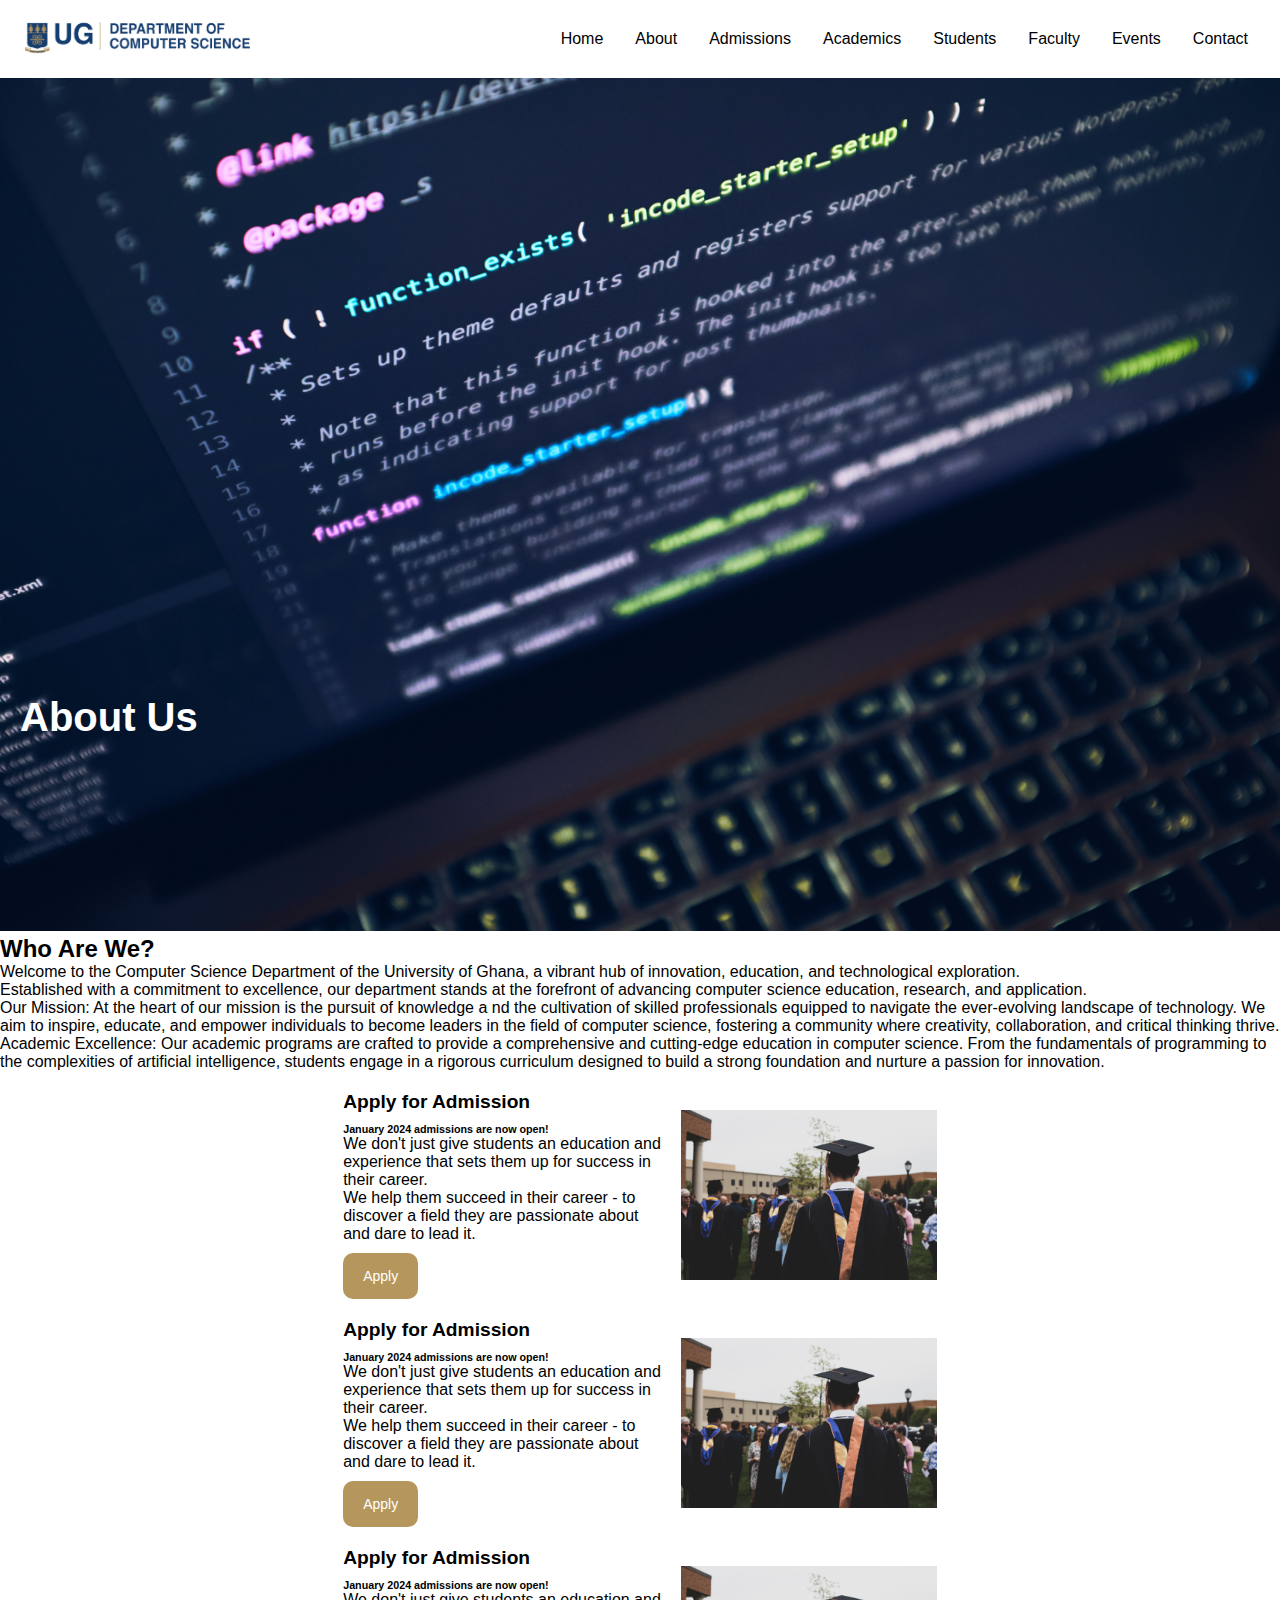
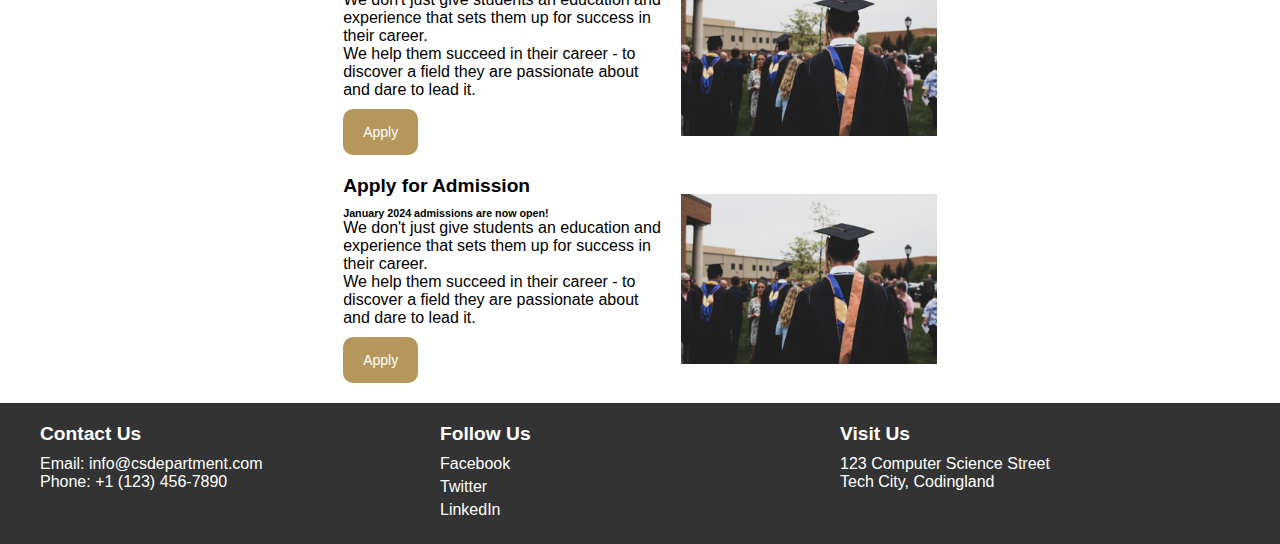
==== about.html @ 45c0fa1b "Added files" ====
<!DOCTYPE html>
<html lang="en">
<head>
    <meta charset="UTF-8">
    <meta name="viewport" content="width=device-width, initial-scale=1.0">
    <title>UG | Department of Computer Science</title>
    <link rel="stylesheet" href="about.css">
</head>
<body>
    <header>
        <div class="department-logo">
            <img src="/Images/comScience_logo (1).png" alt="Department logo" class="logo">
        </div>
        <nav>
           <div class="nav-items">
                <ul class="nav-links">
                    <li><a href="index.html">Home</a></li>
                    <li><a href="about.html">About</a></li>
                    <li><a href="#">Admissions</a></li>
                    <li><a href="#">Academics</a></li>
                    <li><a href="#">Students</a></li>
                    <li><a href="#">Faculty</a></li>
                    <li><a href="#">Events</a></li>
                    <li><a href="#">Contact</a></li>
                </ul>
            </div>
        </nav>
</header>
<!--Hero Section Begins-->
<section class="hero">
    <div class="hero-image">
        <img src="Images/luca-bravo-XJXWbfSo2f0-unsplash.jpg" alt="">
    </div>
    <div class="hero-text">
        <h3>About Us</h3>
    </div>
</section>
 <!--Hero Section Ends-->

 <div class="after-hero-text">
    <h2>Who Are We?</h2>
    <p>
        Welcome to the Computer Science Department of the University of Ghana, 
        a vibrant hub of innovation, education, and technological exploration. <br>
        Established with a commitment to excellence, our department stands 
        at the forefront of advancing computer science education, research, 
        and application. <br>

        Our Mission:
        At the heart of our mission is 
        the pursuit of knowledge a
        nd the cultivation of skilled
        professionals equipped to navigate the ever-evolving landscape
         of technology. We aim to inspire, educate, and empower individuals
        to become leaders in the field of computer science, fostering a community
        where creativity, collaboration, and critical thinking thrive.

        Academic Excellence:

        Our academic programs are crafted to provide a comprehensive and cutting-edge 
        education in computer science. From the fundamentals of programming to the 
        complexities of artificial intelligence, students engage in a rigorous curriculum 
        designed to build a strong foundation and nurture a passion for innovation.
    </p>
 </div>

 <!--Admission Section Begins-->
 <section class="admission">
    <div class="flex-container">
        <div>
            <h3>Apply for Admission</h3>
            <h6>January 2024 admissions are now open!</h6>
            <p>We don't just give students an education and <br>
                experience that sets them up for success in <br>
                their career. <br>
                We help them succeed in their career - to <br>
                discover a field they are passionate about <br>
                and dare to lead it.</p>
            <button>Apply</button>
        </div>
        <img src="Images/charles-deloye-2RouMSg9Rnw-unsplash.jpg" alt="" class="flex-image"/>
    </div>   
</section>

<section class="admission">
    <div class="flex-container">
        <div>
            <h3>Apply for Admission</h3>
            <h6>January 2024 admissions are now open!</h6>
            <p>We don't just give students an education and <br>
                experience that sets them up for success in <br>
                their career. <br>
                We help them succeed in their career - to <br>
                discover a field they are passionate about <br>
                and dare to lead it.</p>
            <button>Apply</button>
        </div>
        <img src="Images/charles-deloye-2RouMSg9Rnw-unsplash.jpg" alt="" class="flex-image"/>
    </div>   
</section>

<section class="admission">
    <div class="flex-container">
        <div>
            <h3>Apply for Admission</h3>
            <h6>January 2024 admissions are now open!</h6>
            <p>We don't just give students an education and <br>
                experience that sets them up for success in <br>
                their career. <br>
                We help them succeed in their career - to <br>
                discover a field they are passionate about <br>
                and dare to lead it.</p>
            <button>Apply</button>
        </div>
        <img src="Images/charles-deloye-2RouMSg9Rnw-unsplash.jpg" alt="" class="flex-image"/>
    </div>   
</section>

<section class="admission">
    <div class="flex-container">
        <div>
            <h3>Apply for Admission</h3>
            <h6>January 2024 admissions are now open!</h6>
            <p>We don't just give students an education and <br>
                experience that sets them up for success in <br>
                their career. <br>
                We help them succeed in their career - to <br>
                discover a field they are passionate about <br>
                and dare to lead it.</p>
            <button>Apply</button>
        </div>
        <img src="Images/charles-deloye-2RouMSg9Rnw-unsplash.jpg" alt="" class="flex-image"/>
    </div>   
</section>













 <footer>
    <div class="footer-container">
      <div class="contact-info">
        <h3>Contact Us</h3>
        <p>Email: info@csdepartment.com</p>
        <p>Phone: +1 (123) 456-7890</p>
      </div>
      <div class="social-media">
        <h3>Follow Us</h3>
        <a href="#" target="_blank">Facebook</a>
        <a href="#" target="_blank">Twitter</a>
        <a href="#" target="_blank">LinkedIn</a>
      </div>
      <div class="address">
        <h3>Visit Us</h3>
        <p>123 Computer Science Street</p>
        <p>Tech City, Codingland</p>
      </div>
    </div>
  </footer>
</body>
</html>
---- about.css ----
*{
    margin: 0;
    padding: 0;
    box-sizing: border-box;
    font-family: Verdana, Geneva, Tahoma, sans-serif;
}
header{
    color: #000;
    display: flex;
    justify-content: space-between;
    align-items: center;
    padding: 1em;
}
.department-logo img{
    height: auto;
    width: 250px;
}
nav{
    display: flex;
    align-items: center;
}
nav ul{
    list-style: none;
    display: flex;
    justify-content: space-between;
    align-items: center;
}
nav a{
    text-decoration:none;
    margin: 0 1em;
    color: #000;
}
nav a:hover{
    color: blue;
}

section.hero {
    text-align: center;
  }
  
  section.hero img {
    max-width: 100%;
    height: auto;
  }
  .hero-image{
    position: relative;
  }
  .hero-text{
    position: absolute;
    top: 75%;
    color: #fff;
    padding: 20px;
    text-align: left;
    text-align: center;
  }
  .hero-text h3{
   font-size: 40px;
   font-weight: bold;
  }
  .flex-container {
    display: flex;
    align-items: center;
    justify-content: center;
    width: 50%;
    margin: 20px auto;
  }
  
  .flex-image {
    max-width: 40%;
    margin-left: 20px;
  }
  .flex-container button{
    padding-top: 15px;
    padding-bottom: 15px;
    padding-left: 20px;
    padding-right: 20px;
    margin-top: 10px;
    border-radius: 10px;
    border: none;
    color: #fff;
    background-color: #B5975D;
    font-size: 14px;
  }


















  /*Footer Styling*/
  footer {
    background-color: #333;
    color: white;
    padding: 20px 0;
  }
  
  .footer-container {
    display: flex;
    justify-content: space-around;
    max-width: 1200px;
    margin: 0 auto;
  }
  
  .contact-info,
  .social-media,
  .address {
    flex: 1;
  }
  
  h3 {
    font-size: 1.2em;
    margin-bottom: 10px;
  }
  
  p {
    margin: 0;
  }
  
  a {
    text-decoration: none;
    color: white;
    display: block;
    margin: 5px 0;
  }
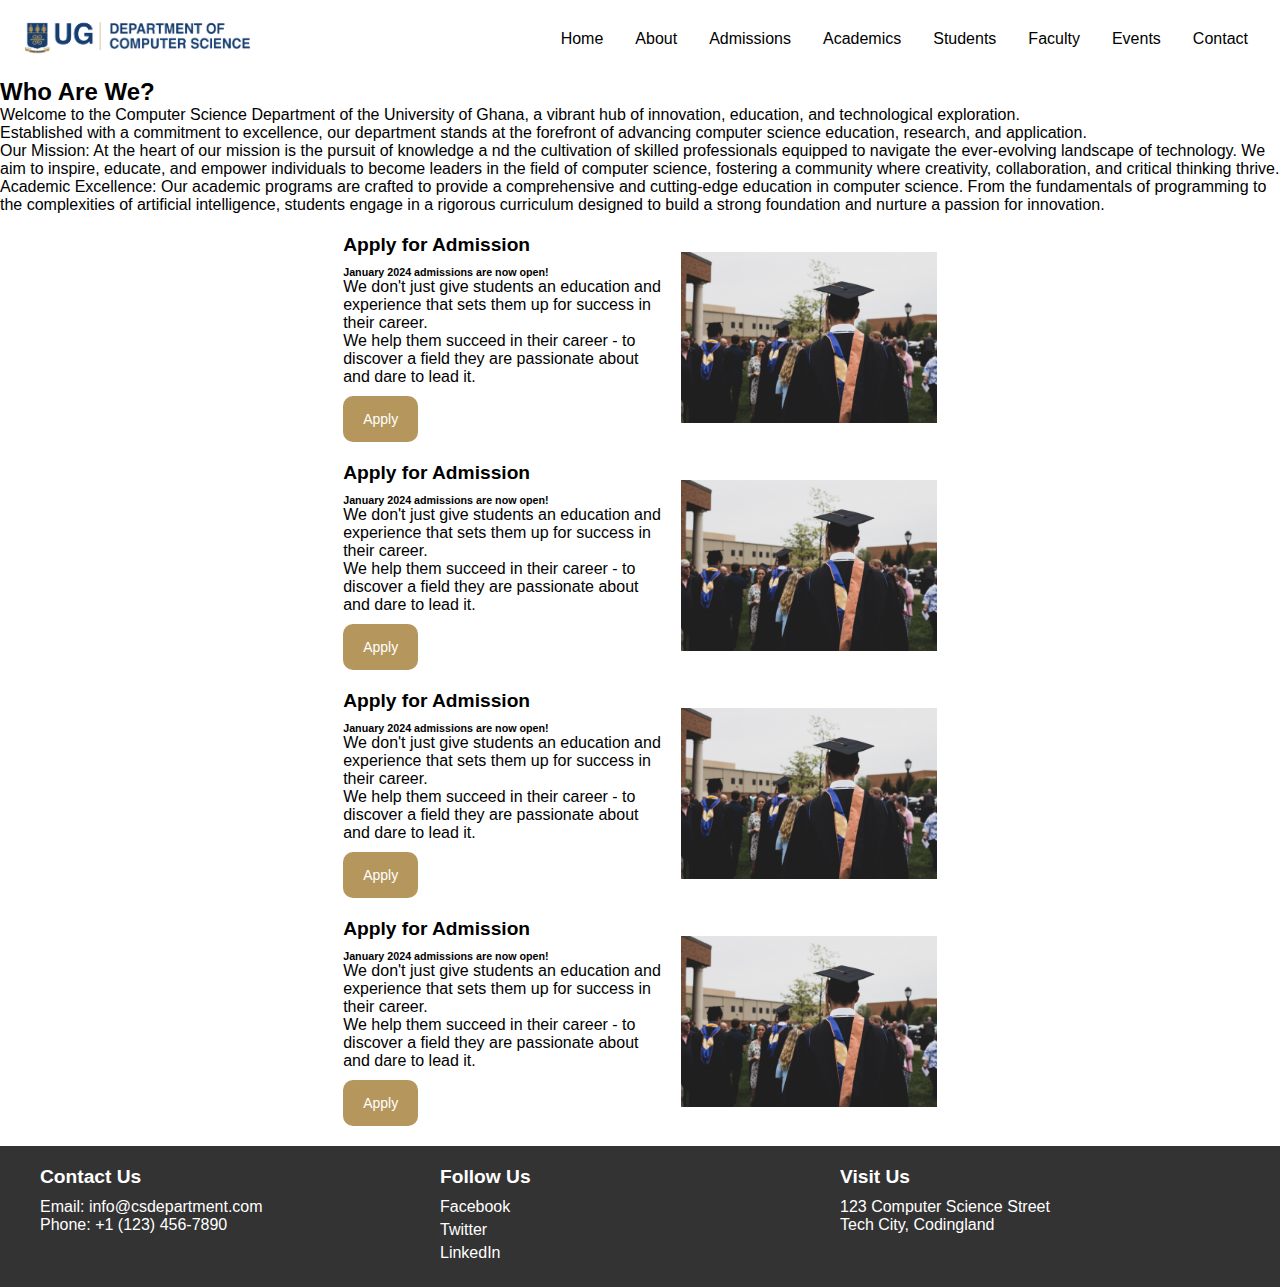
==== commit 958d56f5: "Added content" ====
--- a/about.html
+++ b/about.html
@@ -9,31 +9,31 @@
 <body>
     <header>
         <div class="department-logo">
-            <img src="/Images/comScience_logo (1).png" alt="Department logo" class="logo">
+            <img src="Images/comScience_logo (1).png" alt="Department logo" class="logo">
         </div>
         <nav>
            <div class="nav-items">
-                <ul class="nav-links">
-                    <li><a href="index.html">Home</a></li>
-                    <li><a href="about.html">About</a></li>
-                    <li><a href="#">Admissions</a></li>
-                    <li><a href="#">Academics</a></li>
-                    <li><a href="#">Students</a></li>
-                    <li><a href="#">Faculty</a></li>
-                    <li><a href="#">Events</a></li>
-                    <li><a href="#">Contact</a></li>
-                </ul>
+            <ul class="nav-links">
+                <li><a href="index.html">Home</a></li>
+                <li><a href="about.html">About</a></li>
+                <li><a href="admissions.html">Admissions</a></li>
+                <li><a href="Academics.html">Academics</a></li>
+                <li><a href="student.html">Students</a></li>
+                <li><a href="faculty.html">Faculty</a></li>
+                <li><a href="events.html">Events</a></li>
+                <li><a href="contact.html">Contact</a></li>
+            </ul>
             </div>
         </nav>
 </header>
 <!--Hero Section Begins-->
 <section class="hero">
-    <div class="hero-image">
-        <img src="Images/luca-bravo-XJXWbfSo2f0-unsplash.jpg" alt="">
-    </div>
-    <div class="hero-text">
-        <h3>About Us</h3>
-    </div>
+   <!--Hero Section Begins-->
+<div class="container">
+    <p class="hero-text">
+        Students
+    </p>
+</div>
 </section>
  <!--Hero Section Ends-->
 
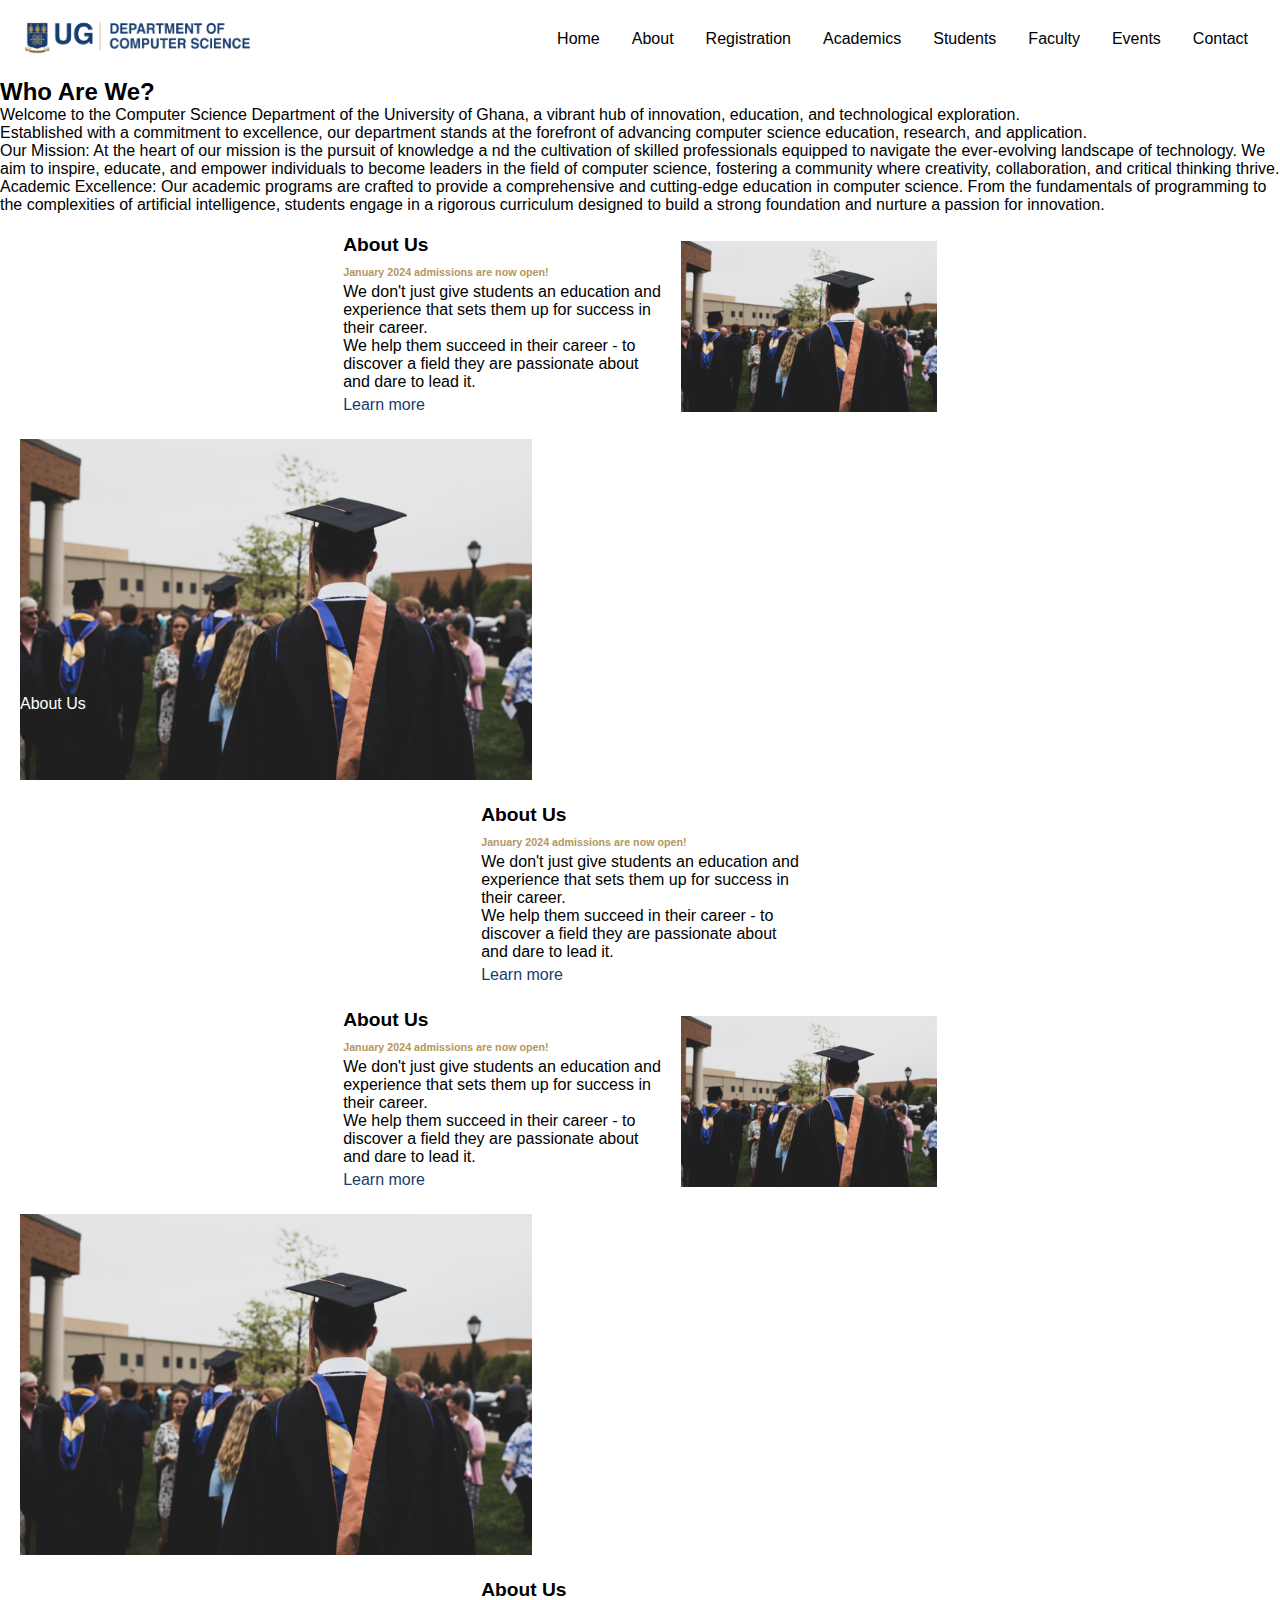
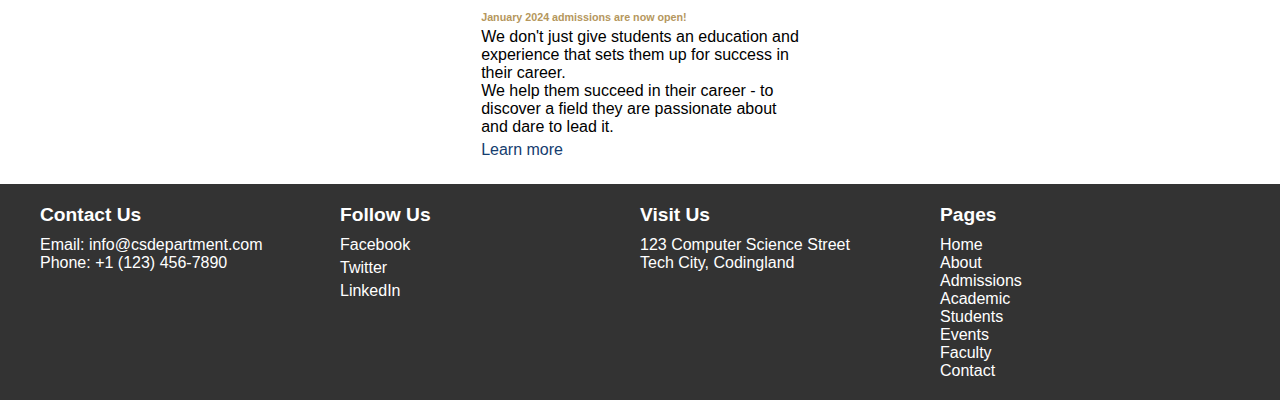
==== commit aafb4cdc: "Updated footer" ====
--- a/about.html
+++ b/about.html
@@ -16,7 +16,7 @@
             <ul class="nav-links">
                 <li><a href="index.html">Home</a></li>
                 <li><a href="about.html">About</a></li>
-                <li><a href="admissions.html">Admissions</a></li>
+                <li><a href="registration.html">Registration</a></li>
                 <li><a href="Academics.html">Academics</a></li>
                 <li><a href="student.html">Students</a></li>
                 <li><a href="faculty.html">Faculty</a></li>
@@ -31,7 +31,7 @@
    <!--Hero Section Begins-->
 <div class="container">
     <p class="hero-text">
-        Students
+        About Us
     </p>
 </div>
 </section>
@@ -65,72 +65,72 @@
  </div>
 
  <!--Admission Section Begins-->
- <section class="admission">
+ <section class="about-us">
     <div class="flex-container">
-        <div>
-            <h3>Apply for Admission</h3>
-            <h6>January 2024 admissions are now open!</h6>
-            <p>We don't just give students an education and <br>
-                experience that sets them up for success in <br>
-                their career. <br>
-                We help them succeed in their career - to <br>
-                discover a field they are passionate about <br>
-                and dare to lead it.</p>
-            <button>Apply</button>
-        </div>
-        <img src="Images/charles-deloye-2RouMSg9Rnw-unsplash.jpg" alt="" class="flex-image"/>
-    </div>   
+      <div class="">
+          <h3>About Us</h3>
+          <h6 style="color: #B5975D; padding-bottom: 5px;">January 2024 admissions are now open!</h6>
+          <p>We don't just give students an education and <br>
+            experience that sets them up for success in <br>
+            their career. <br>
+            We help them succeed in their career - to <br>
+            discover a field they are passionate about <br>
+            and dare to lead it.</p>
+          <a href="about.html" style="color: #153D6F;">Learn more</a>
+      </div>
+      <img src="Images/charles-deloye-2RouMSg9Rnw-unsplash.jpg" alt="" class="flex-image"/>
+  </div> 
 </section>
 
-<section class="admission">
+<section class="about-us">
+    <img src="Images/charles-deloye-2RouMSg9Rnw-unsplash.jpg" alt="" class="flex-image"/>
     <div class="flex-container">
-        <div>
-            <h3>Apply for Admission</h3>
-            <h6>January 2024 admissions are now open!</h6>
-            <p>We don't just give students an education and <br>
-                experience that sets them up for success in <br>
-                their career. <br>
-                We help them succeed in their career - to <br>
-                discover a field they are passionate about <br>
-                and dare to lead it.</p>
-            <button>Apply</button>
-        </div>
-        <img src="Images/charles-deloye-2RouMSg9Rnw-unsplash.jpg" alt="" class="flex-image"/>
-    </div>   
+      <div class="right-image">
+          <h3>About Us</h3>
+          <h6 style="color: #B5975D; padding-bottom: 5px;">January 2024 admissions are now open!</h6>
+          <p>We don't just give students an education and <br>
+            experience that sets them up for success in <br>
+            their career. <br>
+            We help them succeed in their career - to <br>
+            discover a field they are passionate about <br>
+            and dare to lead it.</p>
+          <a href="about.html" style="color: #153D6F;">Learn more</a>
+      </div>   
+  </div> 
 </section>
 
-<section class="admission">
+<section class="about-us">
     <div class="flex-container">
-        <div>
-            <h3>Apply for Admission</h3>
-            <h6>January 2024 admissions are now open!</h6>
-            <p>We don't just give students an education and <br>
-                experience that sets them up for success in <br>
-                their career. <br>
-                We help them succeed in their career - to <br>
-                discover a field they are passionate about <br>
-                and dare to lead it.</p>
-            <button>Apply</button>
-        </div>
-        <img src="Images/charles-deloye-2RouMSg9Rnw-unsplash.jpg" alt="" class="flex-image"/>
-    </div>   
+      <div class="right-image">
+          <h3>About Us</h3>
+          <h6 style="color: #B5975D; padding-bottom: 5px;">January 2024 admissions are now open!</h6>
+          <p>We don't just give students an education and <br>
+            experience that sets them up for success in <br>
+            their career. <br>
+            We help them succeed in their career - to <br>
+            discover a field they are passionate about <br>
+            and dare to lead it.</p>
+          <a href="about.html" style="color: #153D6F;">Learn more</a>
+      </div>
+      <img src="Images/charles-deloye-2RouMSg9Rnw-unsplash.jpg" alt="" class="flex-image"/>
+  </div> 
 </section>
 
-<section class="admission">
+<section class="about-us">
+    <img src="Images/charles-deloye-2RouMSg9Rnw-unsplash.jpg" alt="" class="flex-image"/>
     <div class="flex-container">
-        <div>
-            <h3>Apply for Admission</h3>
-            <h6>January 2024 admissions are now open!</h6>
-            <p>We don't just give students an education and <br>
-                experience that sets them up for success in <br>
-                their career. <br>
-                We help them succeed in their career - to <br>
-                discover a field they are passionate about <br>
-                and dare to lead it.</p>
-            <button>Apply</button>
-        </div>
-        <img src="Images/charles-deloye-2RouMSg9Rnw-unsplash.jpg" alt="" class="flex-image"/>
-    </div>   
+      <div class="right-image">
+          <h3>About Us</h3>
+          <h6 style="color: #B5975D; padding-bottom: 5px;">January 2024 admissions are now open!</h6>
+          <p>We don't just give students an education and <br>
+            experience that sets them up for success in <br>
+            their career. <br>
+            We help them succeed in their career - to <br>
+            discover a field they are passionate about <br>
+            and dare to lead it.</p>
+          <a href="about.html" style="color: #153D6F;">Learn more</a>
+      </div>
+  </div> 
 </section>
 
 
@@ -145,7 +145,7 @@
 
 
 
- <footer>
+<footer>
     <div class="footer-container">
       <div class="contact-info">
         <h3>Contact Us</h3>
@@ -163,6 +163,17 @@
         <p>123 Computer Science Street</p>
         <p>Tech City, Codingland</p>
       </div>
+      <div class="contact-info">
+        <h3>Pages</h3>
+        <p>Home</p>
+        <p>About</p>
+        <p>Admissions</p>
+        <p>Academic</p>
+        <p>Students</p>
+        <p>Events</p>
+        <p>Faculty</p>
+        <p>Contact</p>
+      </div>
     </div>
   </footer>
 </body>
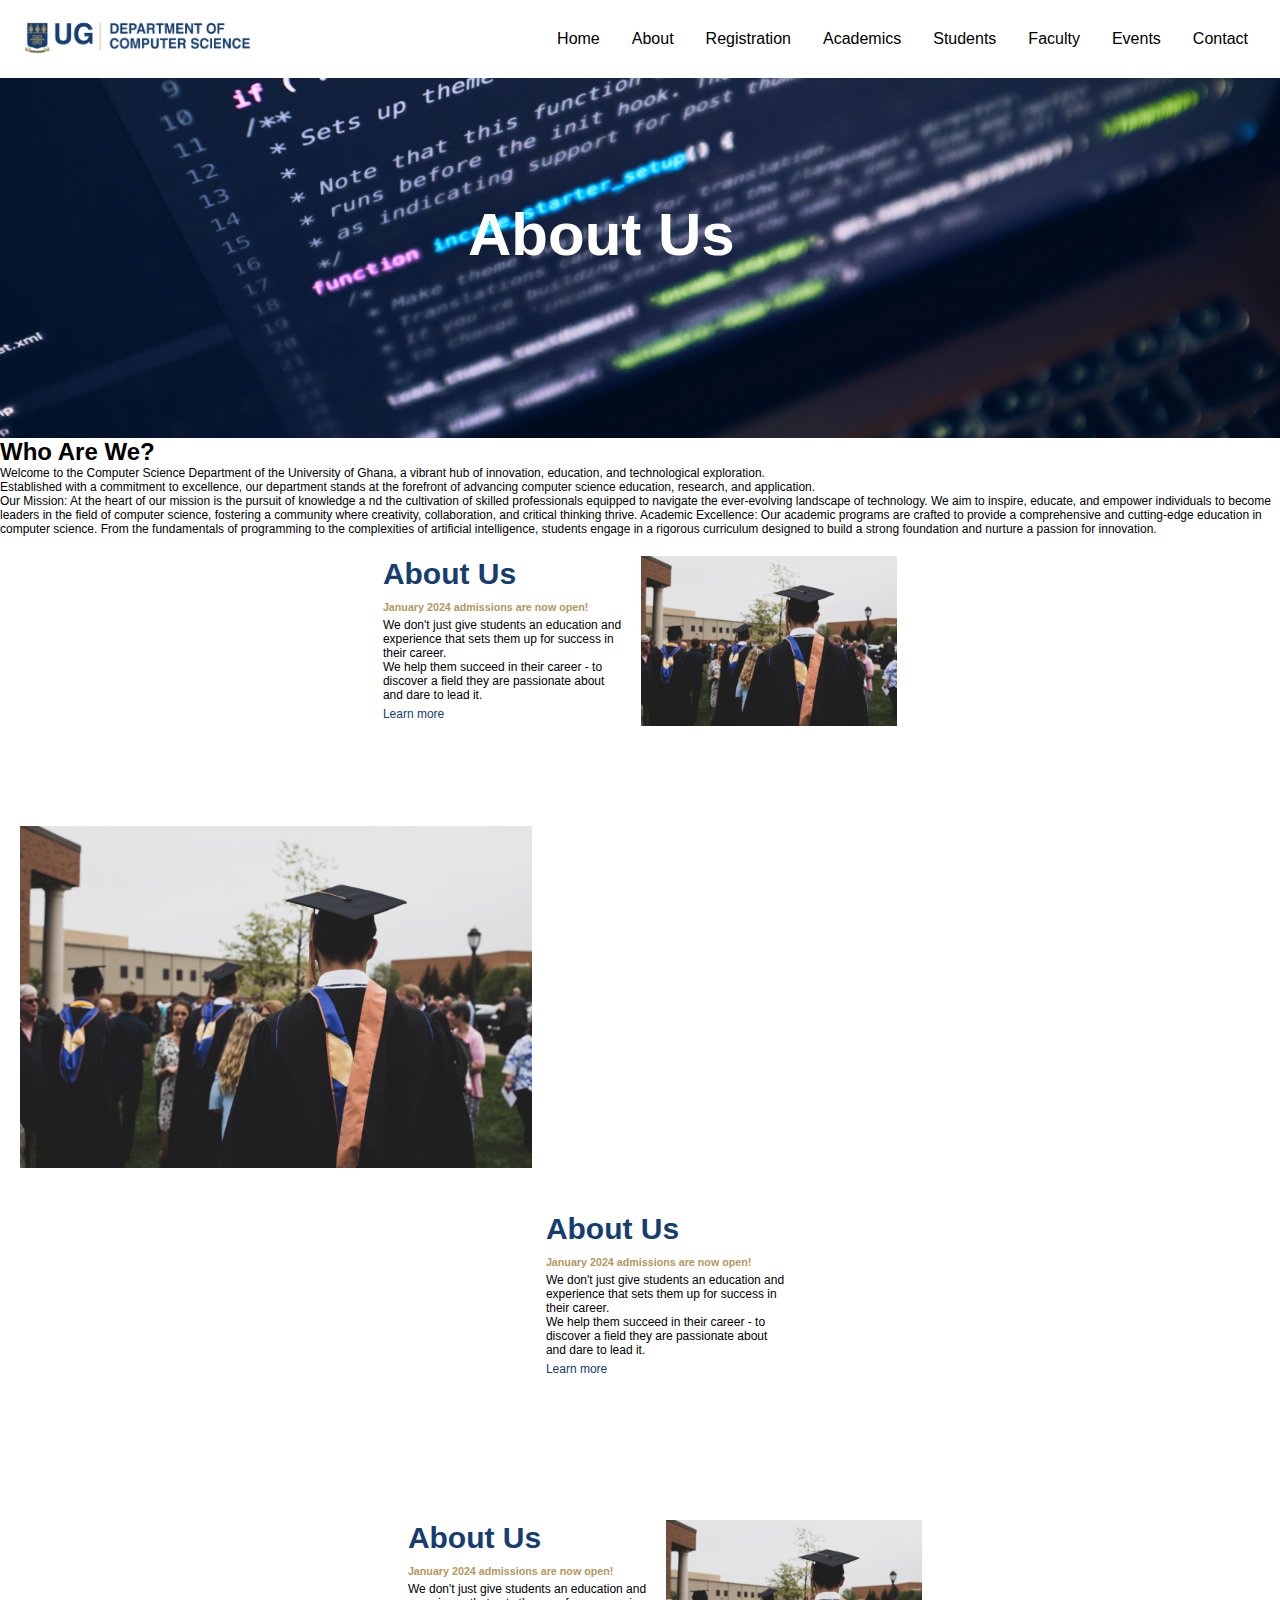
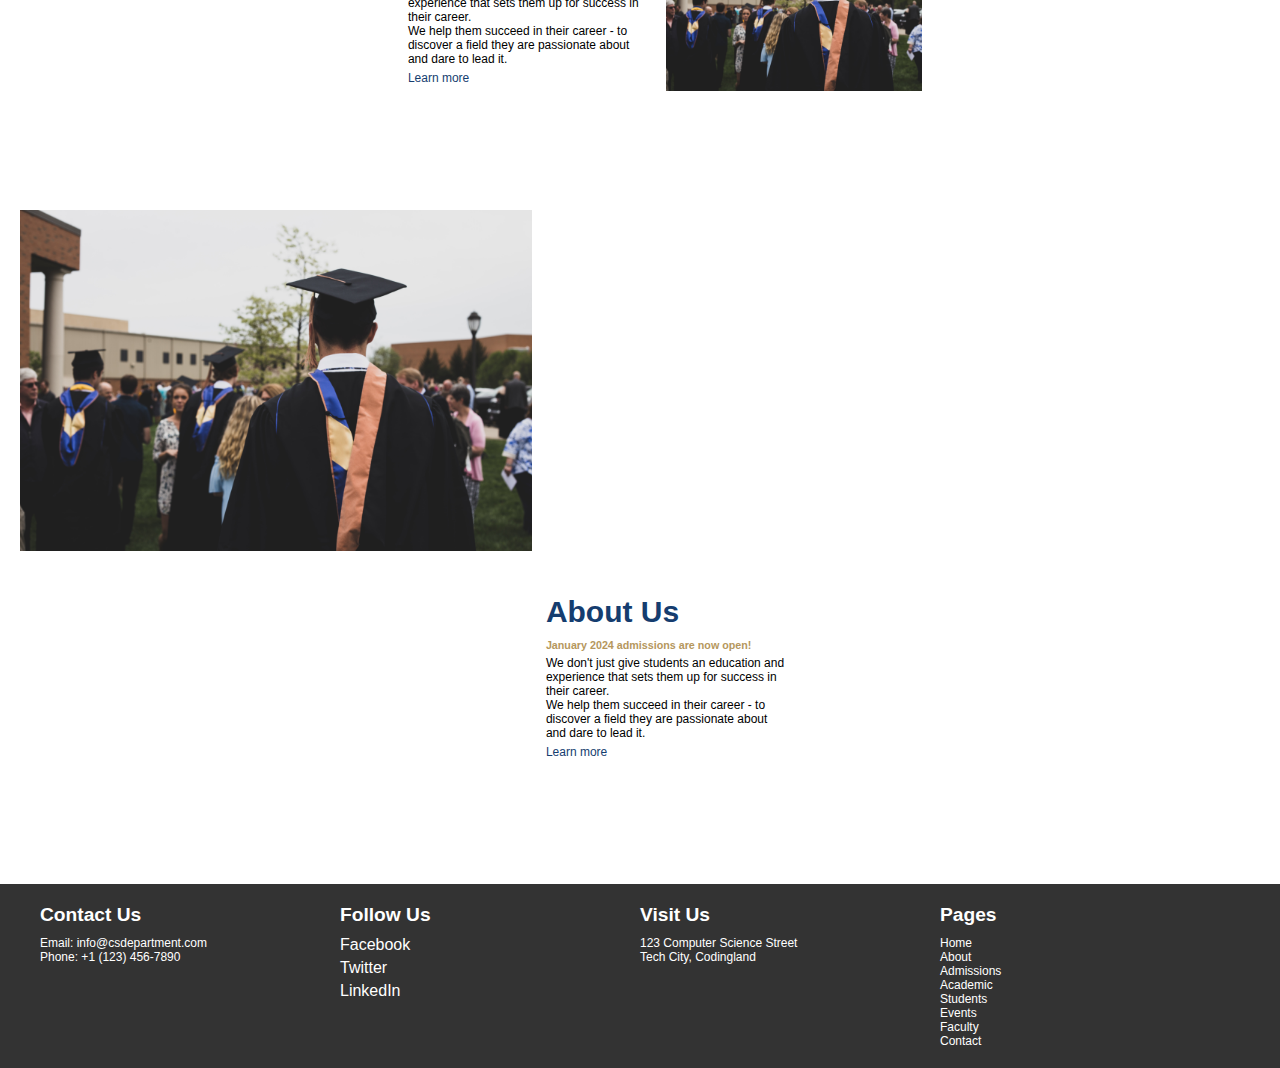
==== commit 0045273f: "Added logo to head tags" ====
--- a/about.html
+++ b/about.html
@@ -4,6 +4,7 @@
     <meta charset="UTF-8">
     <meta name="viewport" content="width=device-width, initial-scale=1.0">
     <title>UG | Department of Computer Science</title>
+    <link rel="icon" href="Images/ug-logo.png">
     <link rel="stylesheet" href="about.css">
 </head>
 <body>
--- a/about.css
+++ b/about.css
@@ -38,31 +38,68 @@
     text-align: center;
   }
   
-  section.hero img {
+  .container{
+    background-image: url(Images/luca-bravo-XJXWbfSo2f0-unsplash.jpg);
     max-width: 100%;
-    height: auto;
-  }
+    height: 40vh;
+    background-size: cover;
+    background-position: center;
+}
   .hero-image{
     position: relative;
   }
   .hero-text{
     position: absolute;
-    top: 75%;
+    top: 20%;
+    left: 35%;
     color: #fff;
     padding: 20px;
     text-align: left;
     text-align: center;
+    font-size: 60px;
+   font-weight: bold;
+   color: #fff;
   }
   .hero-text h3{
    font-size: 40px;
    font-weight: bold;
   }
+  .flex-container a{
+    color: #153D6F;
+    font-size: 12px;
+  }
+  .flex-container a:hover{
+    text-decoration: underline;
+    color: #B5975D;
+  }
+  .flex-container a{
+    color: #153D6F;
+    font-size: 12px;
+  }
+  .flex-container a:hover{
+    text-decoration: underline;
+    color: #B5975D;
+  }
+
   .flex-container {
     display: flex;
     align-items: center;
     justify-content: center;
     width: 50%;
     margin: 20px auto;
+    padding-bottom: 80px;
+  }
+  .flex-container h3{
+    color: #153D6F;
+    font-size: 30px;
+  }
+  .right-image{
+    margin-left: 50px;
+    margin-top: 20px;
+    margin-bottom: 20px;
+  }
+  p{
+    font-size: 12px;
   }
   
   .flex-image {
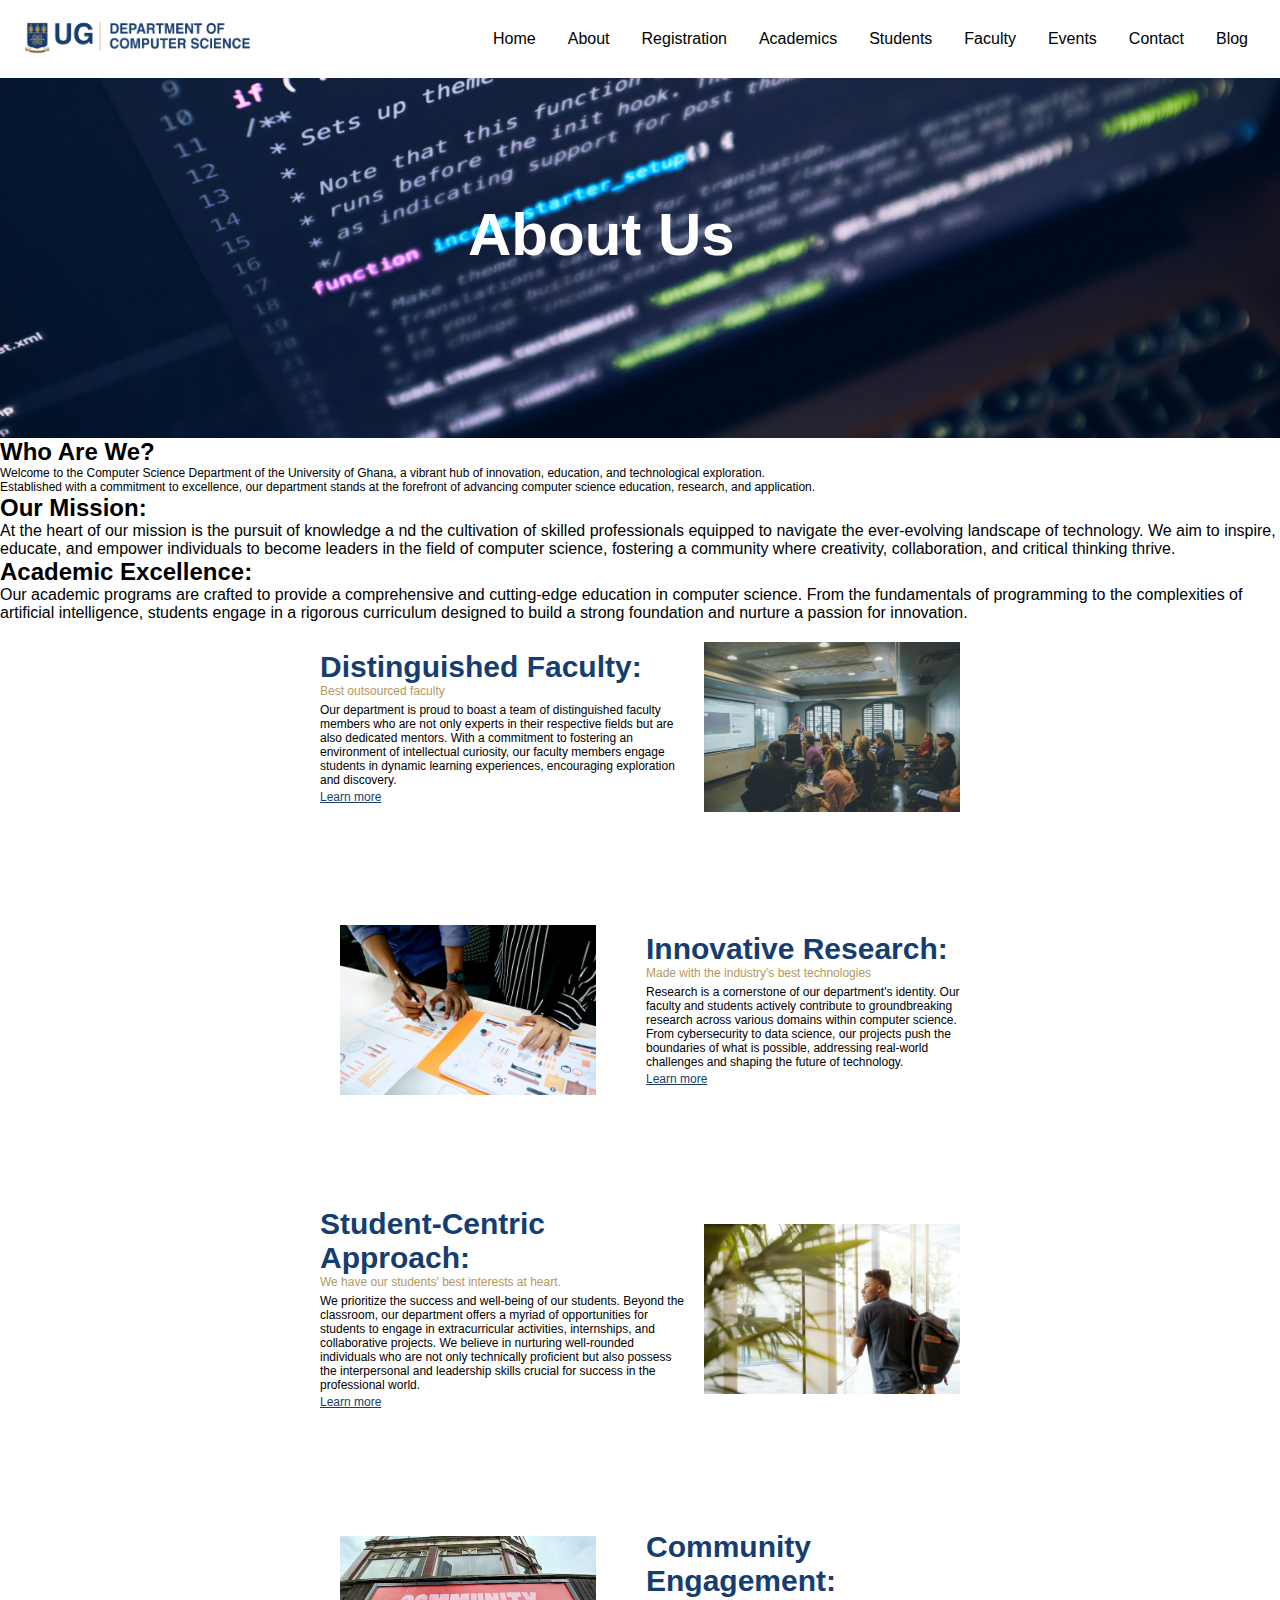
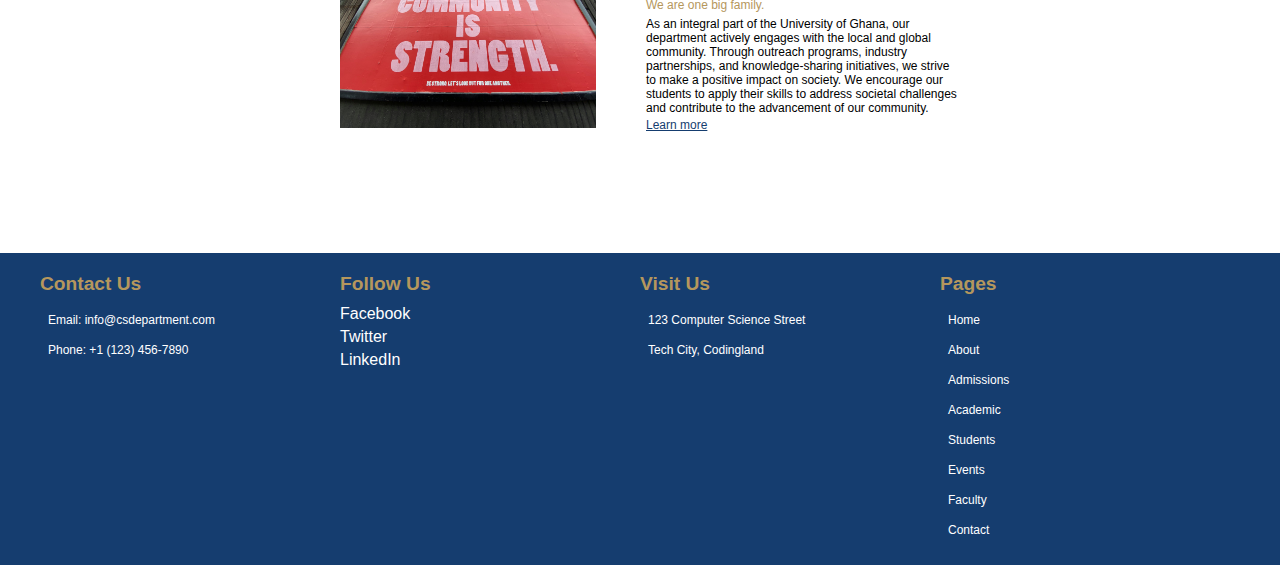
==== commit ba4a8a2f: "Added new content" ====
--- a/about.html
+++ b/about.html
@@ -15,15 +15,16 @@
         <nav>
            <div class="nav-items">
             <ul class="nav-links">
-                <li><a href="index.html">Home</a></li>
-                <li><a href="about.html">About</a></li>
-                <li><a href="registration.html">Registration</a></li>
-                <li><a href="Academics.html">Academics</a></li>
-                <li><a href="student.html">Students</a></li>
-                <li><a href="faculty.html">Faculty</a></li>
-                <li><a href="events.html">Events</a></li>
-                <li><a href="contact.html">Contact</a></li>
-            </ul>
+              <li><a href="index.html">Home</a></li>
+              <li><a href="about.html">About</a></li>
+              <li><a href="registration.html">Registration</a></li>
+              <li><a href="Academics.html">Academics</a></li>
+              <li><a href="student.html">Students</a></li>
+              <li><a href="faculty.html">Faculty</a></li>
+              <li><a href="events.html">Events</a></li>
+              <li><a href="contact.html">Contact</a></li>
+              <li><a href="blog.html">Blog</a></li>
+          </ul>
             </div>
         </nav>
 </header>
@@ -47,7 +48,8 @@
         at the forefront of advancing computer science education, research, 
         and application. <br>
 
-        Our Mission:
+        <h2>Our Mission:</h2>
+
         At the heart of our mission is 
         the pursuit of knowledge a
         nd the cultivation of skilled
@@ -56,7 +58,7 @@
         to become leaders in the field of computer science, fostering a community
         where creativity, collaboration, and critical thinking thrive.
 
-        Academic Excellence:
+        <h2>Academic Excellence:</h2>
 
         Our academic programs are crafted to provide a comprehensive and cutting-edge 
         education in computer science. From the fundamentals of programming to the 
@@ -65,74 +67,72 @@
     </p>
  </div>
 
- <!--Admission Section Begins-->
- <section class="about-us">
-    <div class="flex-container">
-      <div class="">
-          <h3>About Us</h3>
-          <h6 style="color: #B5975D; padding-bottom: 5px;">January 2024 admissions are now open!</h6>
-          <p>We don't just give students an education and <br>
-            experience that sets them up for success in <br>
-            their career. <br>
-            We help them succeed in their career - to <br>
-            discover a field they are passionate about <br>
-            and dare to lead it.</p>
-          <a href="about.html" style="color: #153D6F;">Learn more</a>
+<section class="admission">
+  <div class="flex-container">
+      <div>
+          <h3>Distinguished Faculty:</h3>
+          <p style="color: #B5975D; padding-bottom: 5px;">
+            Best outsourced faculty
+          </p>
+          <p>Our department is proud to boast a team of distinguished faculty members who are not only 
+            experts in their respective fields but are also dedicated mentors. With a commitment to fostering an 
+            environment of intellectual curiosity, our faculty members engage students in dynamic
+             learning experiences, encouraging exploration and discovery.
+          </p>
+          <a href="#">Learn more</a>
       </div>
-      <img src="Images/charles-deloye-2RouMSg9Rnw-unsplash.jpg" alt="" class="flex-image"/>
-  </div> 
+      <img src="Images/kenny-eliason-1-aA2Fadydc-unsplash.jpg" alt="" class="flex-image"/>
+  </div>   
+
+
+<div class="flex-container">
+  <img src="Images/ux-indonesia-8mikJ83LmSQ-unsplash.jpg" alt="" class="flex-image"/>
+  <div class="right-image">
+      <h3>Innovative Research:</h3>
+      <p style="color: #B5975D; padding-bottom: 5px;">Made with the industry's best technologies</p>
+      <p>Research is a cornerstone of our department's identity. Our faculty and students
+         actively contribute to groundbreaking research across various domains within 
+         computer science. From cybersecurity to data science, our projects push the 
+         boundaries of what is possible, addressing real-world challenges and shaping the future of technology.
+         </p>
+      <a href="#">Learn more</a>
+  </div>
+  
+</div>   
+
+<div class="flex-container">
+  <div>
+      <h3>Student-Centric Approach:</h3>
+      <p style="color: #B5975D; padding-bottom: 5px;">We have our students' best interests at heart.</p>
+      <p>We prioritize the success and well-being of our students. Beyond 
+        the classroom, our department offers a myriad of opportunities for
+         students to engage in extracurricular activities, internships, and collaborative
+          projects. We believe in nurturing well-rounded individuals who are not only technically
+        proficient but also possess the interpersonal and leadership skills crucial for success
+        in the professional world.
+        </p>
+      <a href="#">Learn more</a>
+  </div>
+  <img src="Images/linkedin-sales-solutions-jJFrkJP_-RA-unsplash.jpg" alt="" class="flex-image"/>
+</div>   
+
+<div class="flex-container">
+  <img src="Images/john-cameron--_5IRj1F2rY-unsplash.jpg" alt="" class="flex-image"/>
+  <div class="right-image">
+      <h3>Community Engagement:</h3>
+      <p style="color: #B5975D; padding-bottom: 5px;">We are one big family.</p>
+      <p>As an integral part of the University of Ghana, our department 
+        actively engages with the local and global community. Through outreach 
+        programs, industry partnerships, and knowledge-sharing initiatives,
+         we strive to make a positive impact on society. We encourage our students
+          to apply their skills to address societal challenges and contribute to the
+           advancement of our community.
+           </p>
+      <a href="#">Learn more</a>
+  </div>
+</div>   
 </section>
 
-<section class="about-us">
-    <img src="Images/charles-deloye-2RouMSg9Rnw-unsplash.jpg" alt="" class="flex-image"/>
-    <div class="flex-container">
-      <div class="right-image">
-          <h3>About Us</h3>
-          <h6 style="color: #B5975D; padding-bottom: 5px;">January 2024 admissions are now open!</h6>
-          <p>We don't just give students an education and <br>
-            experience that sets them up for success in <br>
-            their career. <br>
-            We help them succeed in their career - to <br>
-            discover a field they are passionate about <br>
-            and dare to lead it.</p>
-          <a href="about.html" style="color: #153D6F;">Learn more</a>
-      </div>   
-  </div> 
-</section>
-
-<section class="about-us">
-    <div class="flex-container">
-      <div class="right-image">
-          <h3>About Us</h3>
-          <h6 style="color: #B5975D; padding-bottom: 5px;">January 2024 admissions are now open!</h6>
-          <p>We don't just give students an education and <br>
-            experience that sets them up for success in <br>
-            their career. <br>
-            We help them succeed in their career - to <br>
-            discover a field they are passionate about <br>
-            and dare to lead it.</p>
-          <a href="about.html" style="color: #153D6F;">Learn more</a>
-      </div>
-      <img src="Images/charles-deloye-2RouMSg9Rnw-unsplash.jpg" alt="" class="flex-image"/>
-  </div> 
-</section>
-
-<section class="about-us">
-    <img src="Images/charles-deloye-2RouMSg9Rnw-unsplash.jpg" alt="" class="flex-image"/>
-    <div class="flex-container">
-      <div class="right-image">
-          <h3>About Us</h3>
-          <h6 style="color: #B5975D; padding-bottom: 5px;">January 2024 admissions are now open!</h6>
-          <p>We don't just give students an education and <br>
-            experience that sets them up for success in <br>
-            their career. <br>
-            We help them succeed in their career - to <br>
-            discover a field they are passionate about <br>
-            and dare to lead it.</p>
-          <a href="about.html" style="color: #153D6F;">Learn more</a>
-      </div>
-  </div> 
-</section>
 
 
 
--- a/about.css
+++ b/about.css
@@ -2,8 +2,10 @@
     margin: 0;
     padding: 0;
     box-sizing: border-box;
-    font-family: Verdana, Geneva, Tahoma, sans-serif;
+    font-family: poppins, Verdana, Geneva, Tahoma, sans-serif;
 }
+  @import url('https://fonts.googleapis.com/css2?family=Lato:ital,wght@0,100;0,300;0,400;0,700;0,900;1,100;1,300;1,400;1,700;1,900&family=Poppins:ital,wght@0,100;0,200;0,300;0,400;0,500;0,600;0,700;0,800;0,900;1,100;1,200;1,300;1,400;1,500;1,600;1,700;1,900&display=swap');
+
 header{
     color: #000;
     display: flex;
@@ -136,38 +138,41 @@
 
 
 
-  /*Footer Styling*/
-  footer {
-    background-color: #333;
-    color: white;
-    padding: 20px 0;
-  }
-  
-  .footer-container {
-    display: flex;
-    justify-content: space-around;
-    max-width: 1200px;
-    margin: 0 auto;
-  }
-  
-  .contact-info,
-  .social-media,
-  .address {
-    flex: 1;
-  }
-  
-  h3 {
-    font-size: 1.2em;
-    margin-bottom: 10px;
-  }
-  
-  p {
-    margin: 0;
-  }
-  
-  a {
-    text-decoration: none;
-    color: white;
-    display: block;
-    margin: 5px 0;
-  }+    /*Footer Styling*/
+    footer {
+      background-color: #153D6F;
+      color: white;
+      padding: 20px 0;
+    }
+    
+    .footer-container {
+      display: flex;
+      justify-content: space-around;
+      max-width: 1200px;
+      margin: 0 auto;
+    }
+    
+    .contact-info,
+    .social-media,
+    .address {
+      flex: 1;
+    }
+    
+    footer h3 {
+      font-size: 1.2em;
+      margin-bottom: 10px;
+      color: #B5975D;
+    }
+    
+    footer p {
+      margin: 0;
+      padding: 8px;
+      color: #fff;
+    }
+    
+    footer a {
+      text-decoration: none;
+      color: white;
+      display: block;
+      margin: 5px 0;
+    }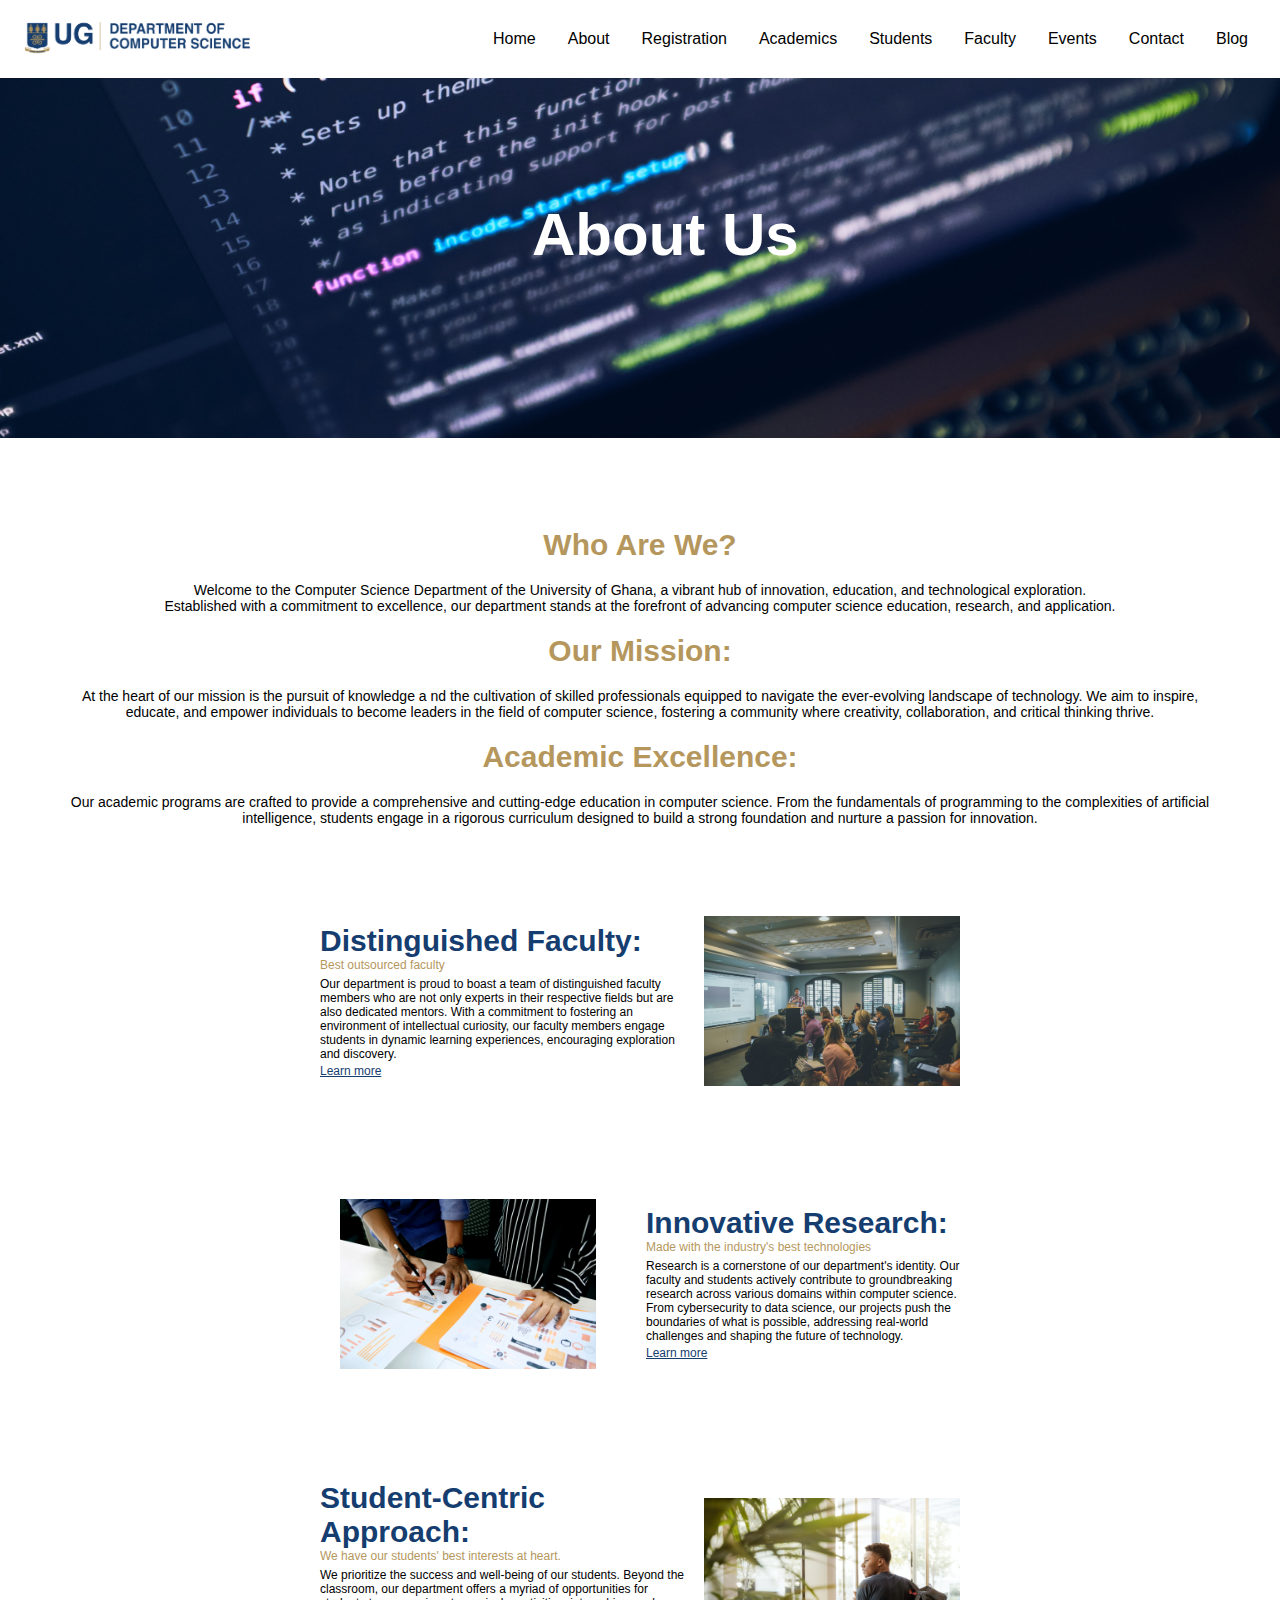
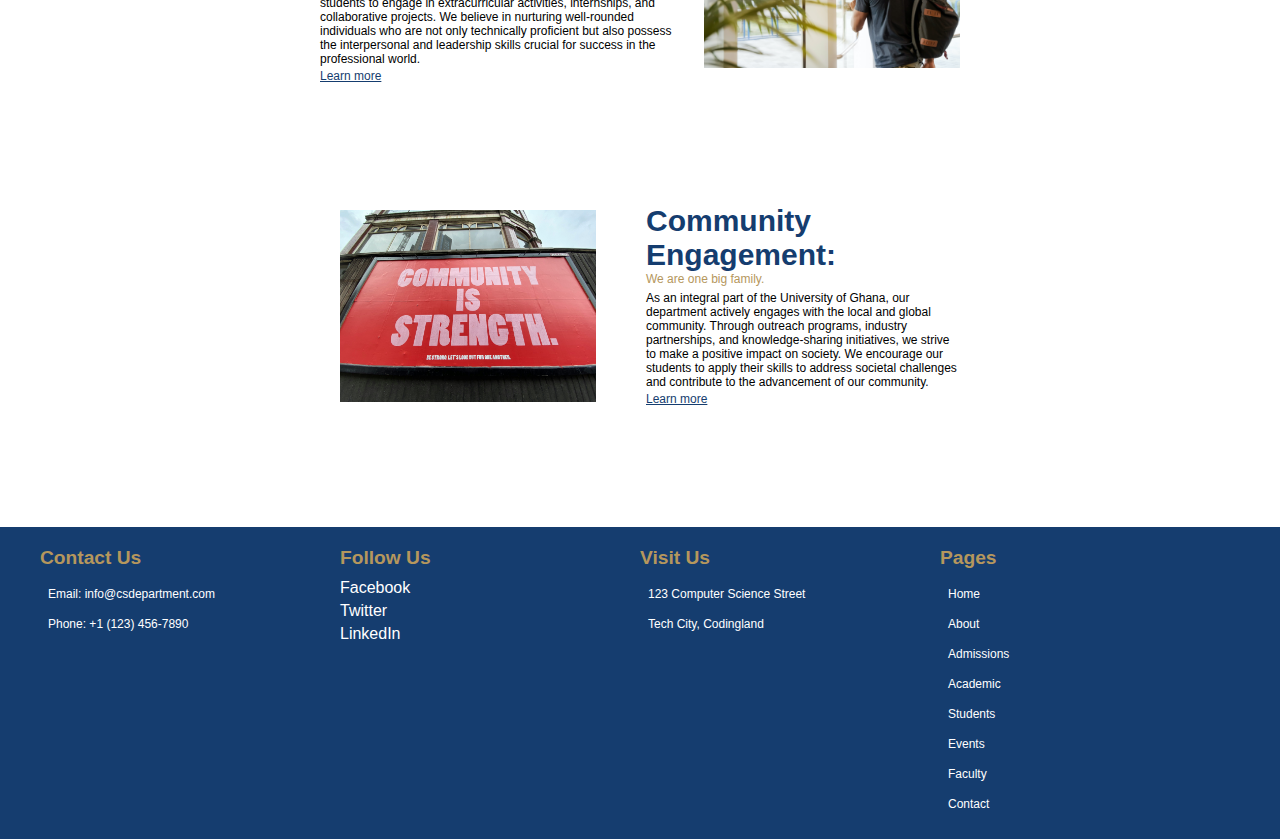
==== commit 6eebd1f9: "Final comit" ====
--- a/about.html
+++ b/about.html
@@ -50,20 +50,20 @@
 
         <h2>Our Mission:</h2>
 
-        At the heart of our mission is 
+       <p> At the heart of our mission is 
         the pursuit of knowledge a
         nd the cultivation of skilled
         professionals equipped to navigate the ever-evolving landscape
          of technology. We aim to inspire, educate, and empower individuals
         to become leaders in the field of computer science, fostering a community
-        where creativity, collaboration, and critical thinking thrive.
+        where creativity, collaboration, and critical thinking thrive.</p>
 
         <h2>Academic Excellence:</h2>
 
-        Our academic programs are crafted to provide a comprehensive and cutting-edge 
+      <p>Our academic programs are crafted to provide a comprehensive and cutting-edge 
         education in computer science. From the fundamentals of programming to the 
         complexities of artificial intelligence, students engage in a rigorous curriculum 
-        designed to build a strong foundation and nurture a passion for innovation.
+        designed to build a strong foundation and nurture a passion for innovation.</p>
     </p>
  </div>
 
--- a/about.css
+++ b/about.css
@@ -53,7 +53,7 @@
   .hero-text{
     position: absolute;
     top: 20%;
-    left: 35%;
+    left: 40%;
     color: #fff;
     padding: 20px;
     text-align: left;
@@ -65,6 +65,18 @@
   .hero-text h3{
    font-size: 40px;
    font-weight: bold;
+  }
+  div.after-hero-text{
+    text-align: center;
+    padding: 70px;
+  }
+  div.after-hero-text h2{
+    font-size: 30px;
+    color: #B5975D;
+    margin: 20px;
+  }
+  div.after-hero-text p{
+    font-size: 14px;
   }
   .flex-container a{
     color: #153D6F;
